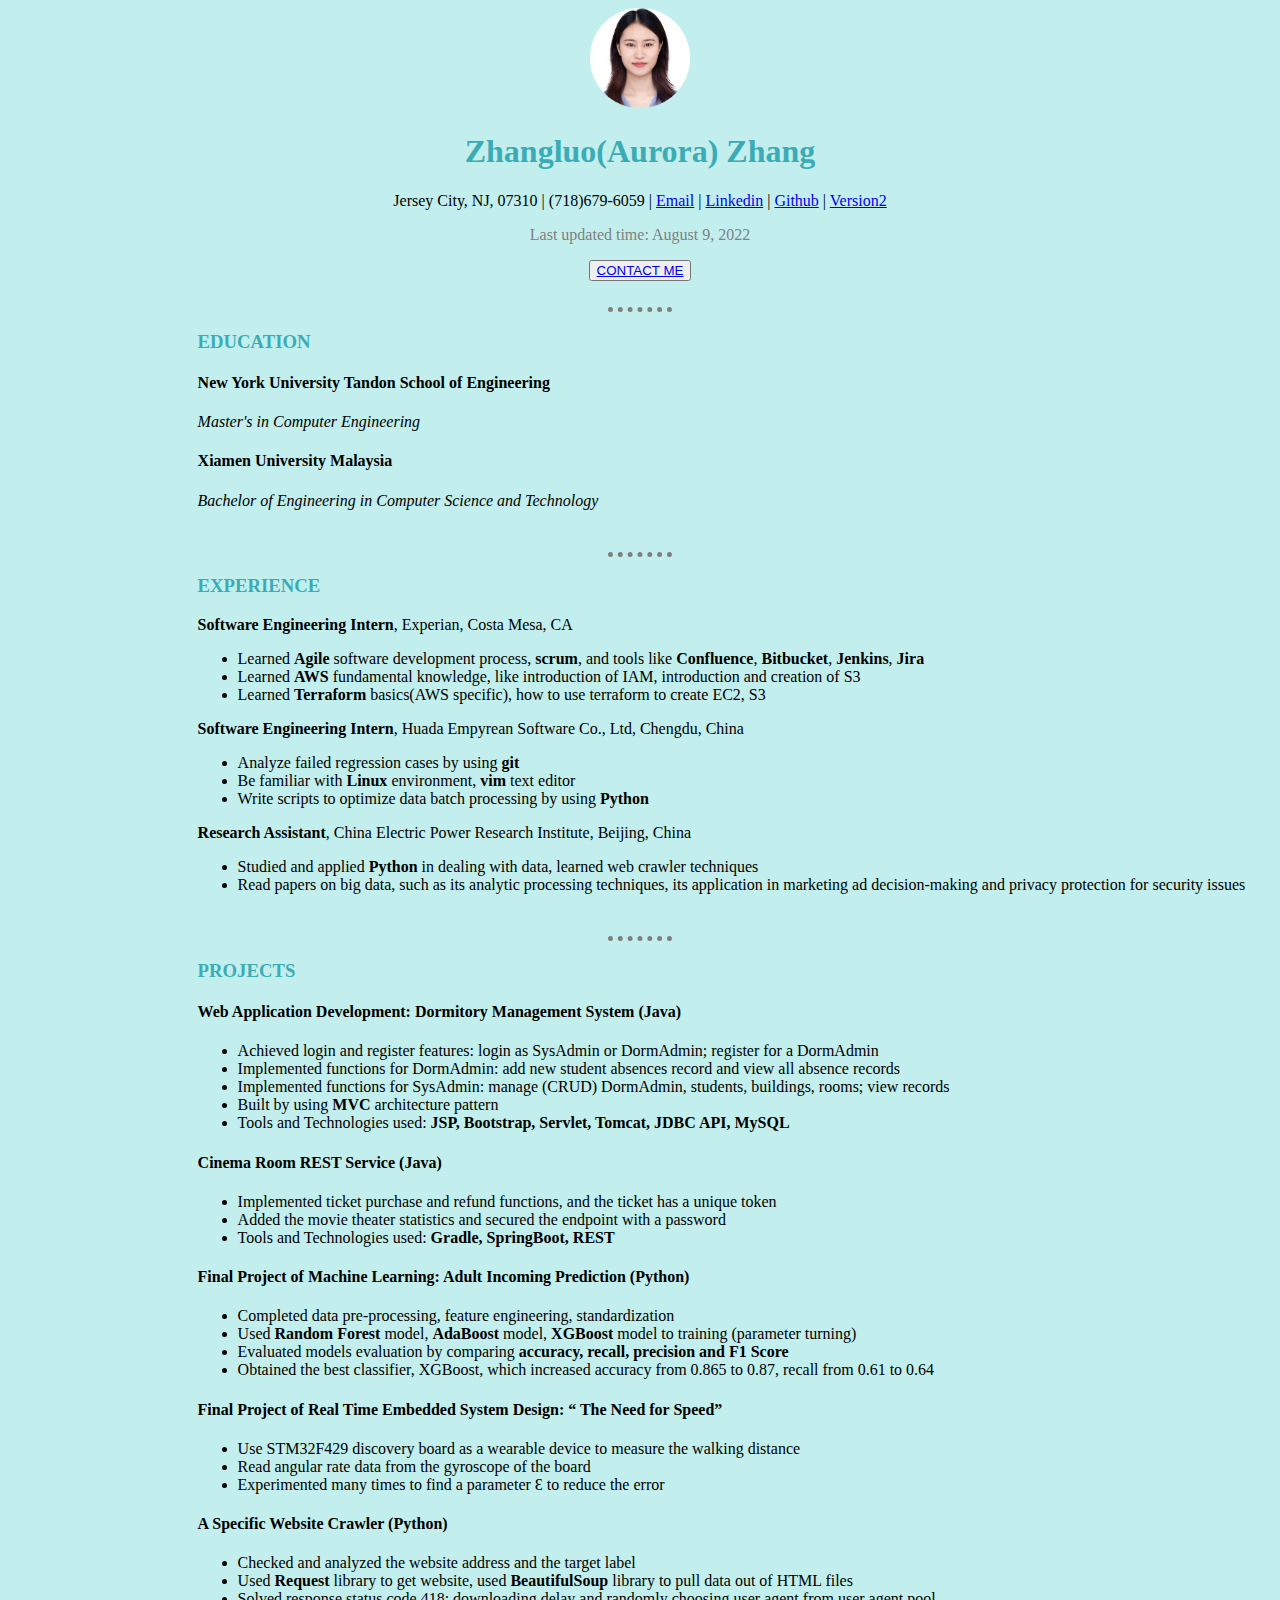
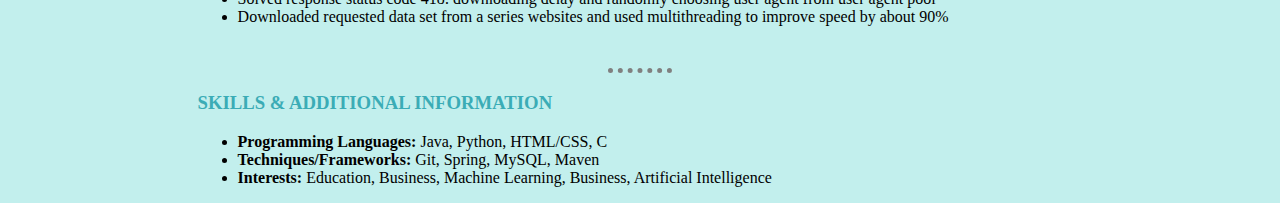
==== index.html @ bbf0d98d "version-2.2" ====
<!DOCTYPE html>
<html lang="en" dir="ltr">

<head>
  <meta charset="utf-8">
  <title>💗Aurora's Personal Site</title>
  <link rel="icon" href="favicon.ico">
  <link rel="stylesheet" href="css/styles.css">
</head>

<body>
  <section class="intro">
    <center>
      <img src="images/aurora-modified.png" alt="Aurora profile picture" width="100" height="100">
      <h1>Zhangluo(Aurora) Zhang</h1>
      <p>
        Jersey City, NJ, 07310 | (718)679-6059 |
        <a href="mailto:aaaurorastan@gmail.com?subject=No Subject">Email</a>
        | <a href="https://www.linkedin.com/in/zhangluo-zhang-b12257218/">Linkedin</a>
        | <a href="https://github.com/mirevas">Github</a>
        | <a href="version2.html">Version2</a>
      </p>
      <p style="color: grey">Last updated time: August 9, 2022</p>
      <a href="contact-me.html"><button type="button" value="CONTACT ME">CONTACT ME</a>
      
    </center>
  </section>
  <br>
  
  <hr>
  <section class="education">  
    <h3>EDUCATION</h3>
    <h4><strong>New York University Tandon School of Engineering</strong></h4>
    <p><em>Master's in Computer Engineering</em></p>
    <h4><strong>Xiamen University Malaysia</strong></h4>
    <p><em>Bachelor of Engineering in Computer Science and Technology</em></p>
    <br>
  </section>
  
  <hr>
  <section class="experience">
    <h3>EXPERIENCE</h3>
    <p><strong>Software Engineering Intern</strong>, Experian, Costa Mesa, CA</p>
    <ul>
      <li>Learned <strong>Agile</strong> software development process, <strong>scrum</strong>, and tools like <strong>Confluence</strong>, <strong>Bitbucket</strong>, <strong>Jenkins</strong>, <strong>Jira</strong></li>
      <li>Learned <strong>AWS</strong> fundamental knowledge, like introduction of IAM, introduction and creation of S3</li>
      <li>Learned <strong>Terraform</strong> basics(AWS specific), how to use terraform to create EC2, S3</li>
    </ul>
    <p><strong>Software Engineering Intern</strong>, Huada Empyrean Software Co., Ltd, Chengdu, China</p>
    <ul>
      <li>Analyze failed regression cases by using <strong>git</strong></li>
      <li>Be familiar with <strong>Linux</strong> environment, <strong>vim</strong> text editor</li>
      <li>Write scripts to optimize data batch processing by using <strong>Python</strong></li>
    </ul>

    <p><strong>Research Assistant</strong>, China Electric Power Research Institute, Beijing, China</p>
    <ul>
      <li>Studied and applied <strong>Python</strong> in dealing with data, learned web crawler techniques</li>
      <li>Read papers on big data, such as its analytic processing techniques, its application in marketing ad decision-making and privacy protection for security issues</li>
    </ul>
    <br>
  </section>

  <hr>
  <section class="projects">
    <h3>PROJECTS</h3>
    <h4><strong>Web Application Development: Dormitory Management System (Java)</strong></h4>
    <ul>
      <li>Achieved login and register features: login as SysAdmin or DormAdmin; register for a DormAdmin</li>
      <li>Implemented functions for DormAdmin: add new student absences record and view all absence records</li>
      <li>Implemented functions for SysAdmin: manage (CRUD) DormAdmin, students, buildings, rooms; view records</li>
      <li>Built by using <strong>MVC</strong> architecture pattern</li>
      <li>Tools and Technologies used: <strong>JSP, Bootstrap, Servlet, Tomcat, JDBC API, MySQL</strong></li>
    </ul>
    
    <h4><strong>Cinema Room REST Service (Java)</strong></h4>
    <ul>
      <li>Implemented ticket purchase and refund functions, and the ticket has a unique token</li>
      <li>Added the movie theater statistics and secured the endpoint with a password</li>
      <li>Tools and Technologies used: <strong>Gradle, SpringBoot, REST</strong></li>
    </ul>

    <h4><strong>Final Project of Machine Learning: Adult Incoming Prediction (Python)</strong></h4>
    <ul>
      <li>Completed data pre-processing, feature engineering, standardization</li>
      <li>Used <strong>Random Forest</strong> model, <strong>AdaBoost</strong> model, <strong>XGBoost</strong> model to training (parameter turning)</li>
      <li>Evaluated models evaluation by comparing <strong>accuracy, recall, precision and F1 Score</strong></li>
      <li>Obtained the best classifier, XGBoost, which increased accuracy from 0.865 to 0.87, recall from 0.61 to 0.64</li>
    </ul>

    <h4><strong>Final Project of Real Time Embedded System Design: “ The Need for Speed”</strong></h4>
    <ul>
      <li>Use STM32F429 discovery board as a wearable device to measure the walking distance</li>
      <li>Read angular rate data from the gyroscope of the board</li>
      <li>Experimented many times to find a parameter Ɛ to reduce the error</li>
    </ul>

    <h4><strong>A Specific Website Crawler (Python)</strong></h4>
    <ul>
      <li>Checked and analyzed the website address and the target label</li>
      <li>Used <strong>Request</strong> library to get website, used <strong>BeautifulSoup</strong> library to pull data out of HTML files</li>
      <li>Solved response status code 418: downloading delay and randomly choosing user agent from user agent pool</li>
      <li>Downloaded requested data set from a series websites and used multithreading to improve speed by about 90%</li>
    </ul>
    <br>
  </section>

  <hr>
  <section class="skills">
    <h3>SKILLS & ADDITIONAL INFORMATION</h3>
    <ul>
      <li><strong>Programming Languages: </strong>Java, Python, HTML/CSS, C</li>
      <li><strong>Techniques/Frameworks: </strong>Git, Spring, MySQL, Maven</li>
      <li><strong>Interests: </strong>Education, Business, Machine Learning, Business, Artificial Intelligence</li>
    </ul>
  </section>

</body>

</html>
---- css/styles.css ----
body {
  background-color: #c2efed;
}

hr {
  border-style: none;
  border-top: dotted;
  border-color: grey;
  border-width: 5px;
  width: 5%
}

h1,h3 {
  color: #3BACB6;
}

.education, .experience, .projects, .skills, .contact-me{ 
  margin-left: 15%;
}
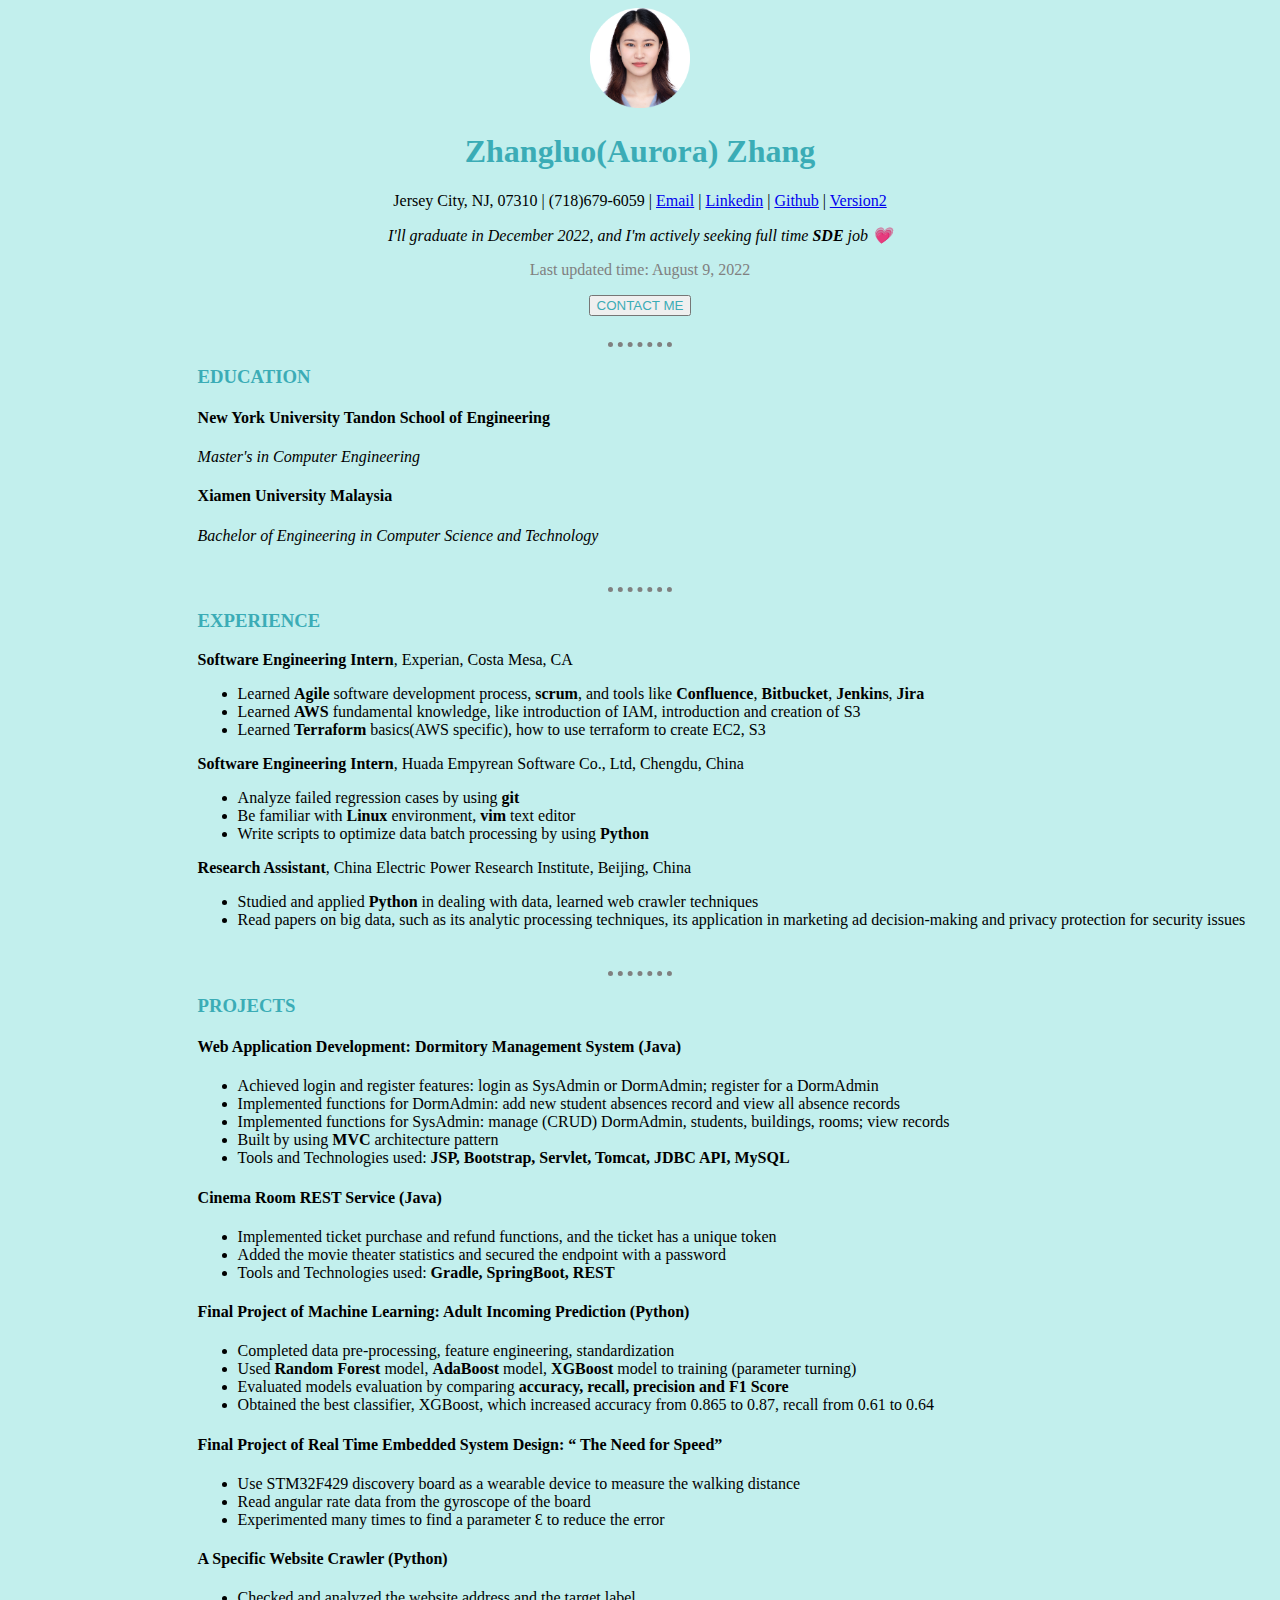
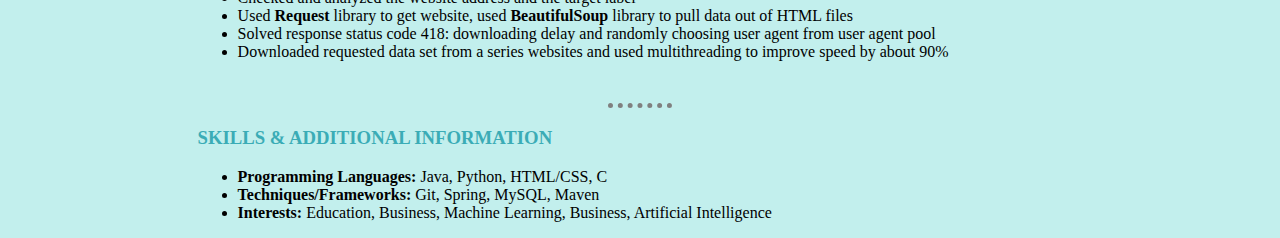
==== commit 76d4b477: "version-2.3" ====
--- a/index.html
+++ b/index.html
@@ -20,9 +20,9 @@
         | <a href="https://github.com/mirevas">Github</a>
         | <a href="version2.html">Version2</a>
       </p>
+      <em>I'll graduate in December 2022, and I'm actively seeking full time <strong>SDE</strong> job 💗 </em>
       <p style="color: grey">Last updated time: August 9, 2022</p>
-      <a href="contact-me.html"><button type="button" value="CONTACT ME">CONTACT ME</a>
-      
+      <a class="button" href="contact-me.html"><button type="button" value="CONTACT ME">CONTACT ME</a>  
     </center>
   </section>
   <br>
--- a/css/styles.css
+++ b/css/styles.css
@@ -16,4 +16,9 @@
 
 .education, .experience, .projects, .skills, .contact-me{ 
   margin-left: 15%;
+}
+
+.button {
+  text-decoration: none;
+  color: #3BACB6;
 }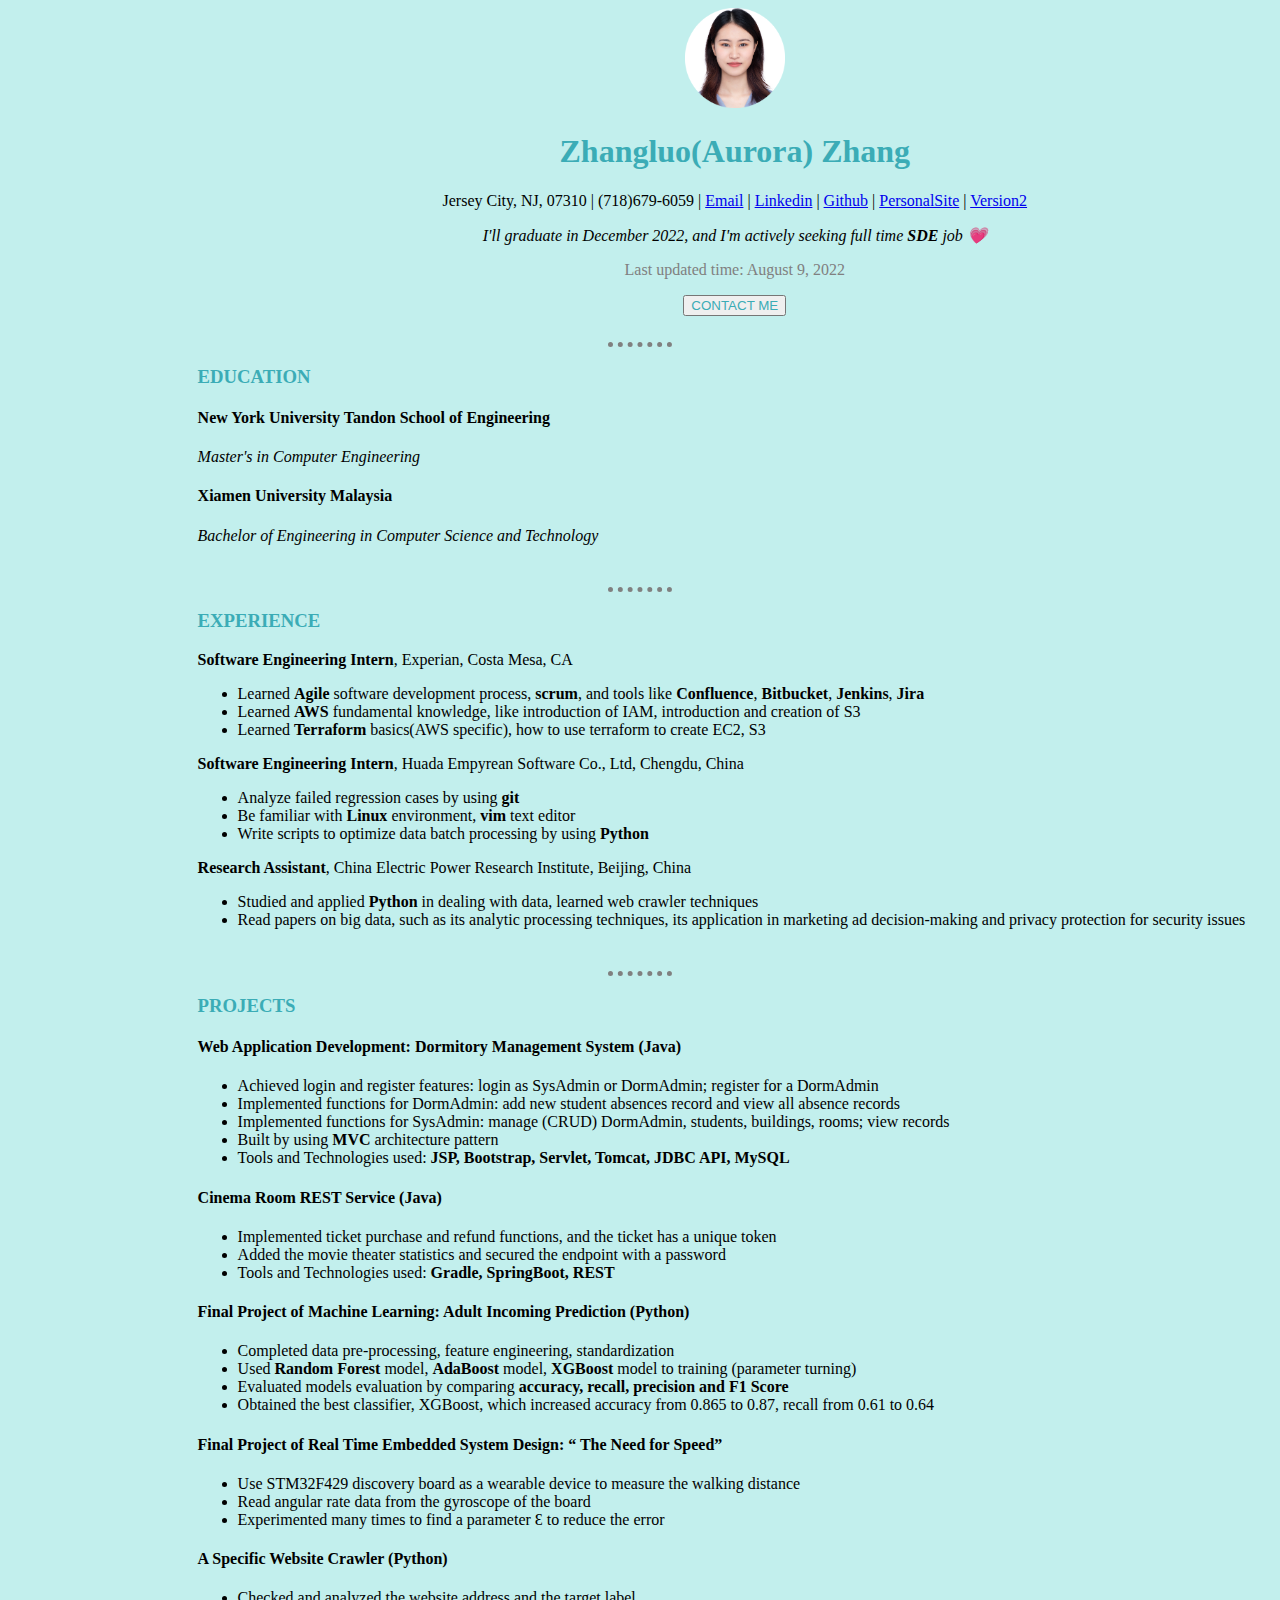
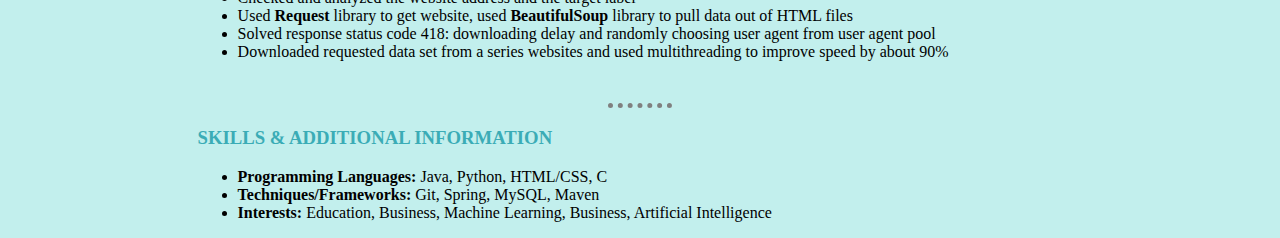
==== commit 0ec29fbc: "version-2.6" ====
--- a/index.html
+++ b/index.html
@@ -18,6 +18,7 @@
         <a href="mailto:aaaurorastan@gmail.com?subject=No Subject">Email</a>
         | <a href="https://www.linkedin.com/in/zhangluo-zhang-b12257218/">Linkedin</a>
         | <a href="https://github.com/mirevas">Github</a>
+        | <a href="https://mirevas.github.io/mySite/personalSite/index.html">PersonalSite</a>
         | <a href="version2.html">Version2</a>
       </p>
       <em>I'll graduate in December 2022, and I'm actively seeking full time <strong>SDE</strong> job 💗 </em>
--- a/css/styles.css
+++ b/css/styles.css
@@ -14,7 +14,7 @@
   color: #3BACB6;
 }
 
-.education, .experience, .projects, .skills, .contact-me{ 
+.education, .experience, .projects, .skills, .contact-me, .intro { 
   margin-left: 15%;
 }
 
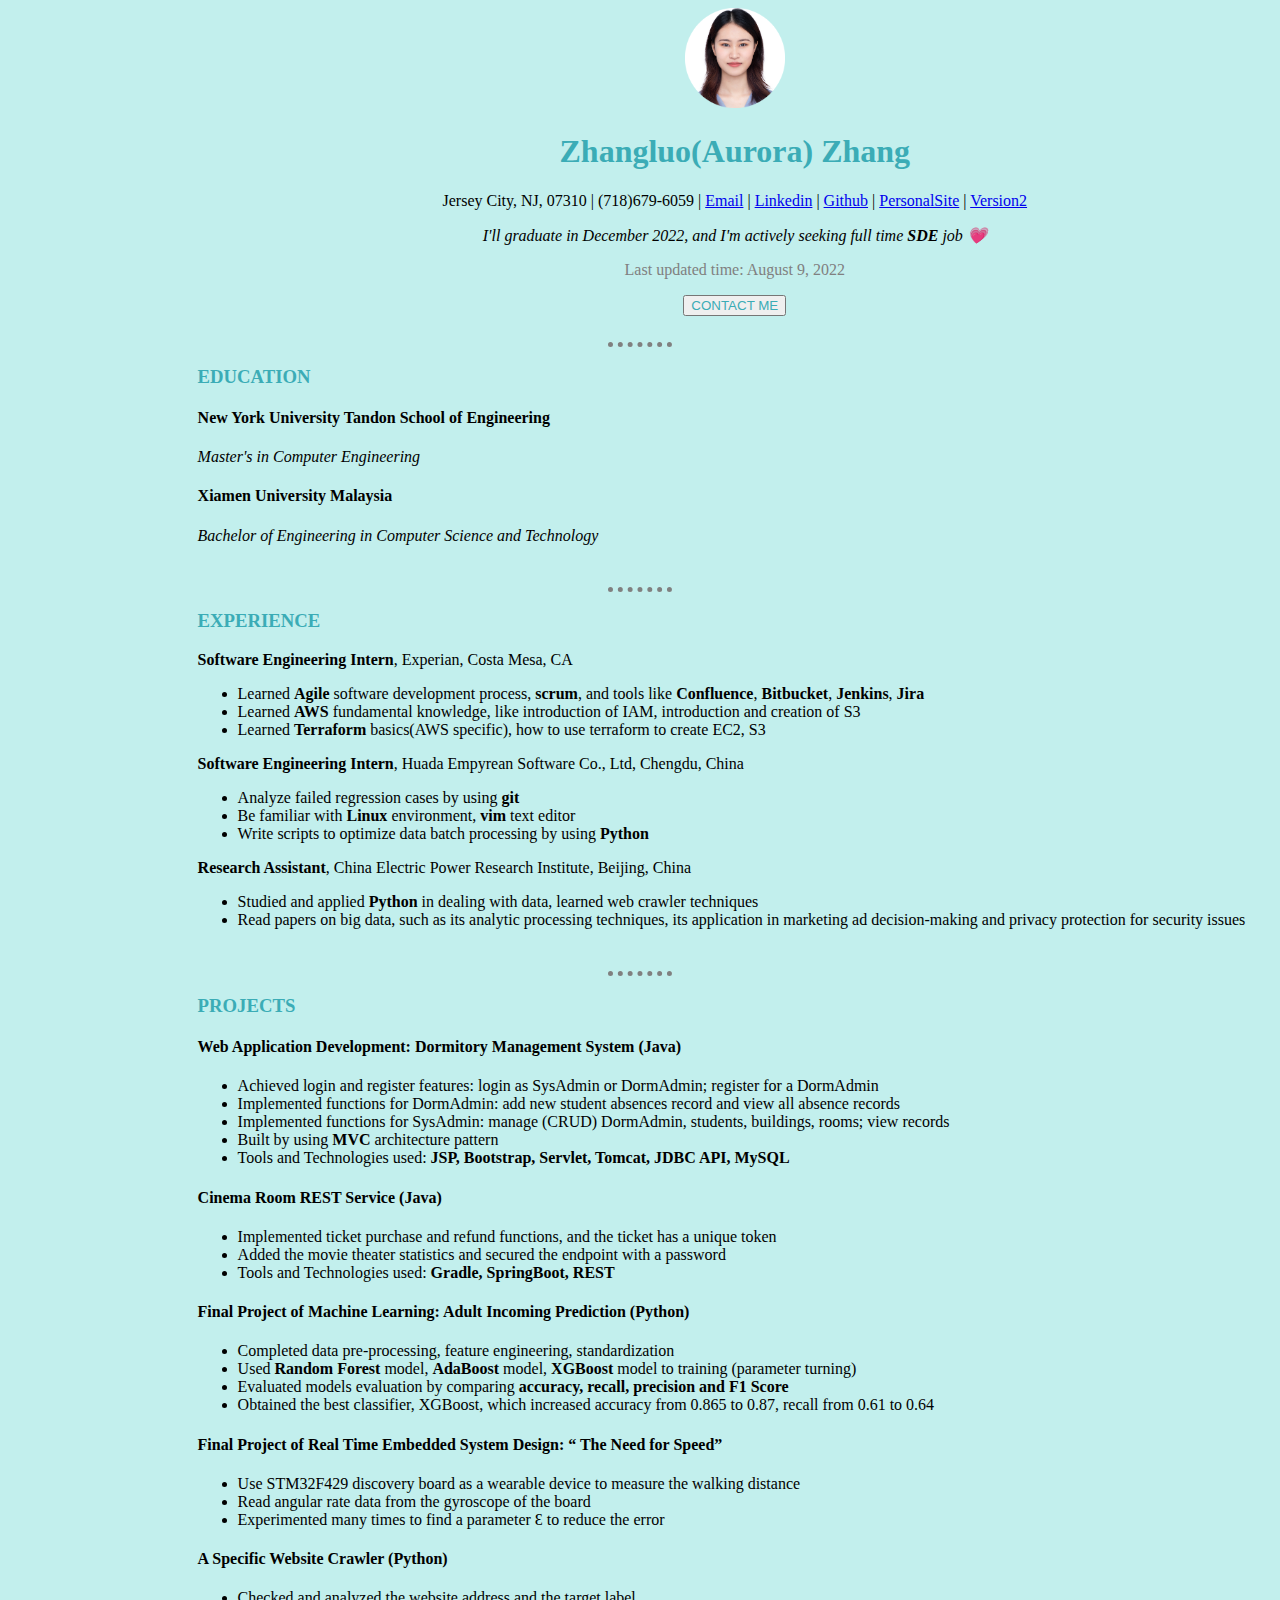
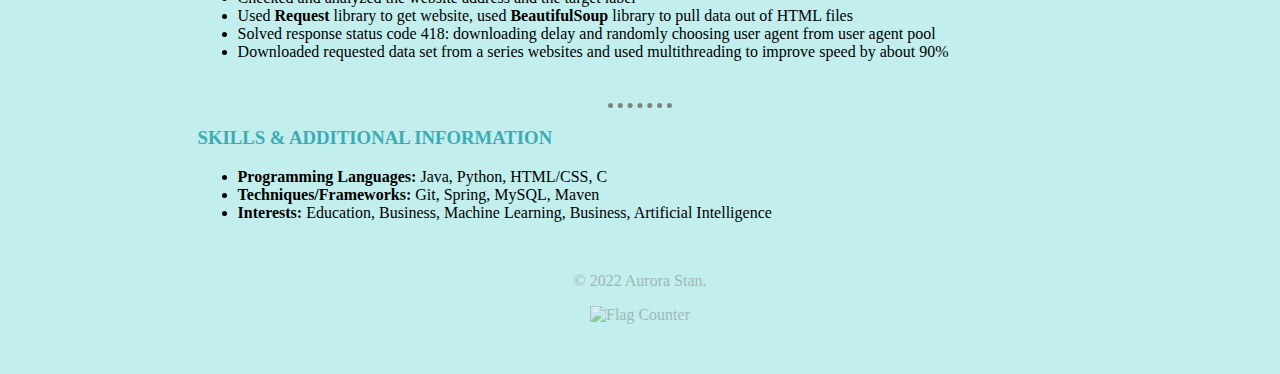
==== commit b53eedff: "version-2.8" ====
--- a/index.html
+++ b/index.html
@@ -3,7 +3,7 @@
 
 <head>
   <meta charset="utf-8">
-  <title>💗Aurora's Personal Site</title>
+  <title>💗Aurora's Resume</title>
   <link rel="icon" href="favicon.ico">
   <link rel="stylesheet" href="css/styles.css">
 </head>
@@ -23,7 +23,7 @@
       </p>
       <em>I'll graduate in December 2022, and I'm actively seeking full time <strong>SDE</strong> job 💗 </em>
       <p style="color: grey">Last updated time: August 9, 2022</p>
-      <a class="button" href="contact-me.html"><button type="button" value="CONTACT ME">CONTACT ME</a>  
+      <a class="button" href="contact-me.html"><button type="button" value="CONTACT ME">CONTACT ME</a> 
     </center>
   </section>
   <br>
@@ -115,6 +115,11 @@
       <li><strong>Interests: </strong>Education, Business, Machine Learning, Business, Artificial Intelligence</li>
     </ul>
   </section>
+  
+  <footer class="footer">
+    <p class="copyright">© 2022 Aurora Stan.</p>
+    <img src="https://s01.flagcounter.com/mini/Cpe6/bg_C2EFED/txt_000000/border_C2EFED/flags_0/" alt="Flag Counter" border="0">
+  </footer>
 
 </body>
 
--- a/css/styles.css
+++ b/css/styles.css
@@ -21,4 +21,11 @@
 .button {
   text-decoration: none;
   color: #3BACB6;
+}
+
+.footer {
+  margin: 50px auto;
+  text-align:center;
+  color: gray;
+  opacity: 0.5;
 }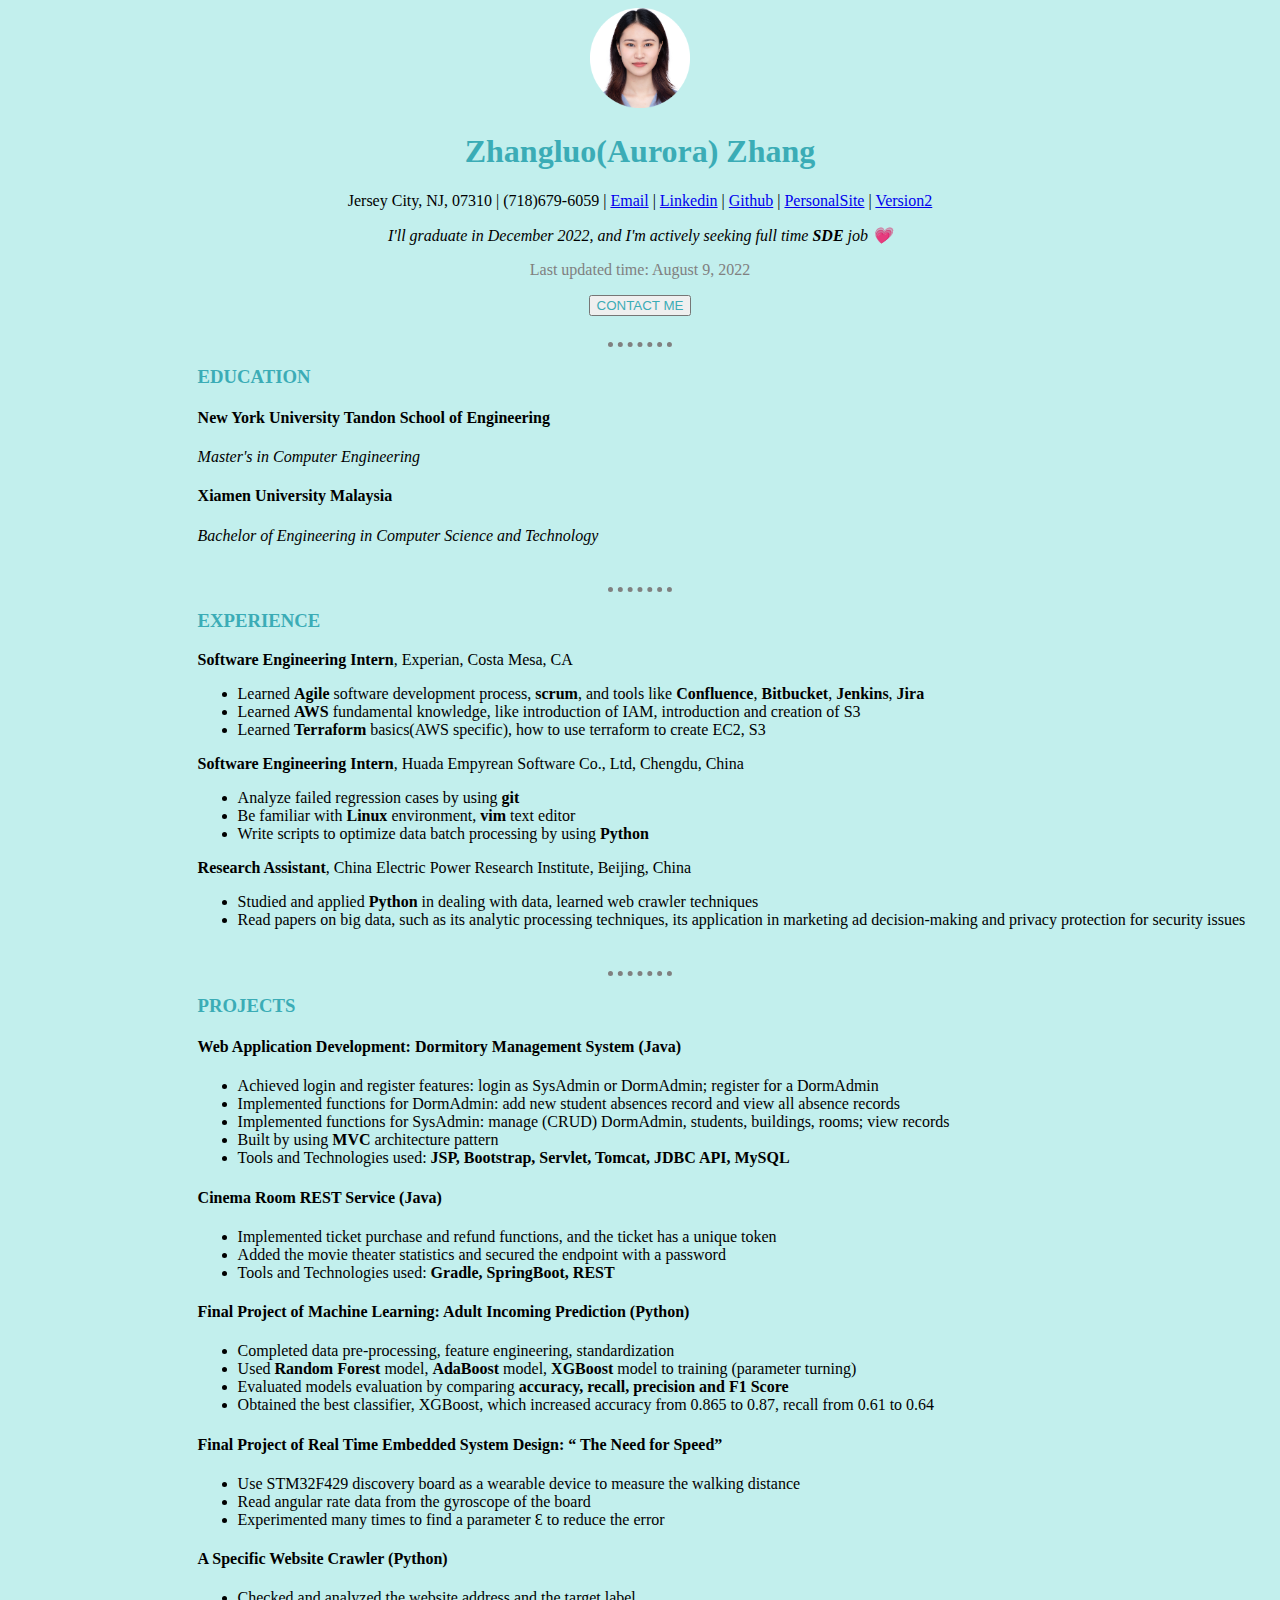
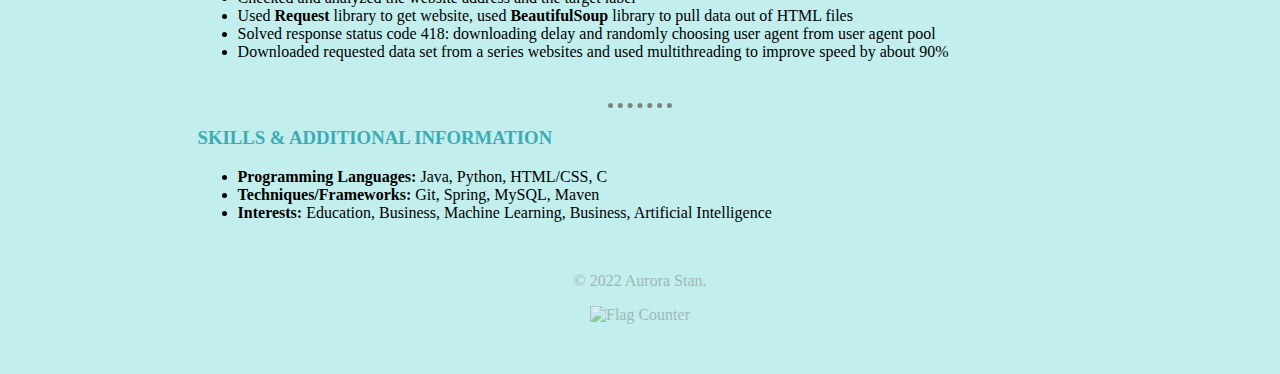
==== commit 32256101: "version-2.9" ====
--- a/index.html
+++ b/index.html
@@ -9,7 +9,7 @@
 </head>
 
 <body>
-  <section class="intro">
+  <section class="introVersion1">
     <center>
       <img src="images/aurora-modified.png" alt="Aurora profile picture" width="100" height="100">
       <h1>Zhangluo(Aurora) Zhang</h1>
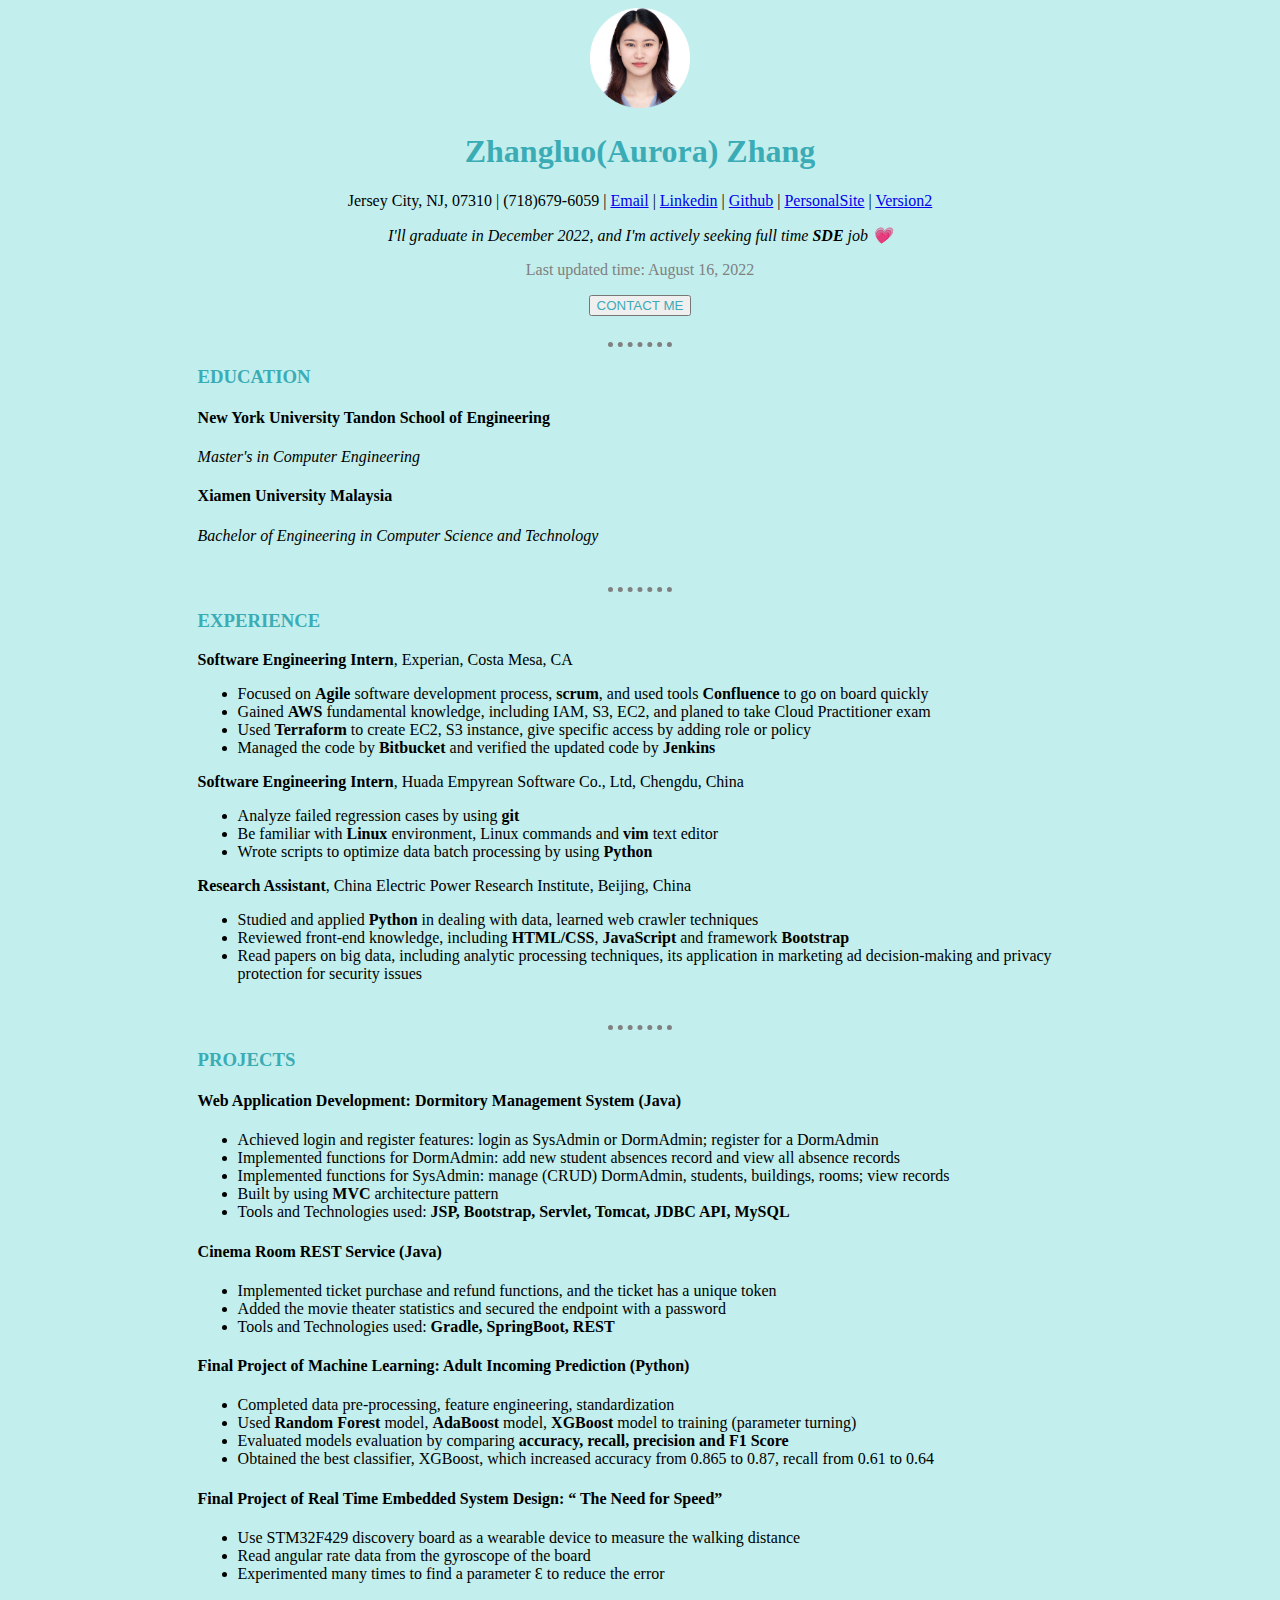
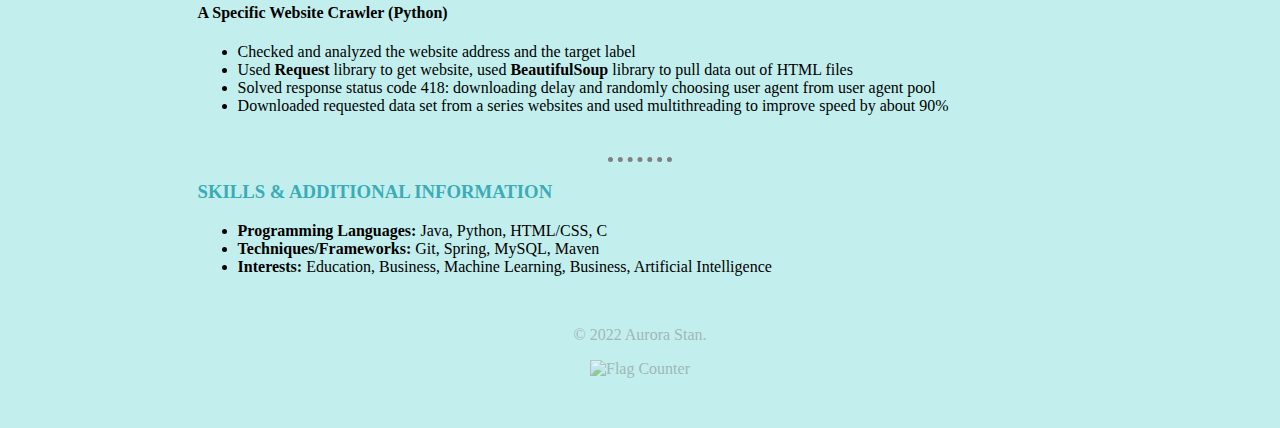
==== commit 9498dd57: "version-3.0" ====
--- a/index.html
+++ b/index.html
@@ -22,7 +22,7 @@
         | <a href="version2.html">Version2</a>
       </p>
       <em>I'll graduate in December 2022, and I'm actively seeking full time <strong>SDE</strong> job 💗 </em>
-      <p style="color: grey">Last updated time: August 9, 2022</p>
+      <p style="color: grey">Last updated time: August 16, 2022</p>
       <a class="button" href="contact-me.html"><button type="button" value="CONTACT ME">CONTACT ME</a> 
     </center>
   </section>
@@ -43,21 +43,23 @@
     <h3>EXPERIENCE</h3>
     <p><strong>Software Engineering Intern</strong>, Experian, Costa Mesa, CA</p>
     <ul>
-      <li>Learned <strong>Agile</strong> software development process, <strong>scrum</strong>, and tools like <strong>Confluence</strong>, <strong>Bitbucket</strong>, <strong>Jenkins</strong>, <strong>Jira</strong></li>
-      <li>Learned <strong>AWS</strong> fundamental knowledge, like introduction of IAM, introduction and creation of S3</li>
-      <li>Learned <strong>Terraform</strong> basics(AWS specific), how to use terraform to create EC2, S3</li>
+      <li>Focused on <strong>Agile</strong> software development process, <strong>scrum</strong>, and used tools <strong>Confluence</strong> to go on board quickly</li>
+      <li>Gained <strong>AWS</strong> fundamental knowledge, including IAM, S3, EC2, and planed to take Cloud Practitioner exam</li>
+      <li>Used <strong>Terraform</strong> to create EC2, S3 instance, give specific access by adding role or policy</li>
+      <li>Managed the code by <strong>Bitbucket</strong> and verified the updated code by <strong>Jenkins</strong></li>
     </ul>
     <p><strong>Software Engineering Intern</strong>, Huada Empyrean Software Co., Ltd, Chengdu, China</p>
     <ul>
       <li>Analyze failed regression cases by using <strong>git</strong></li>
-      <li>Be familiar with <strong>Linux</strong> environment, <strong>vim</strong> text editor</li>
-      <li>Write scripts to optimize data batch processing by using <strong>Python</strong></li>
+      <li>Be familiar with <strong>Linux</strong> environment, Linux commands and <strong>vim</strong> text editor</li>
+      <li>Wrote scripts to optimize data batch processing by using <strong>Python</strong></li>
     </ul>
 
     <p><strong>Research Assistant</strong>, China Electric Power Research Institute, Beijing, China</p>
     <ul>
       <li>Studied and applied <strong>Python</strong> in dealing with data, learned web crawler techniques</li>
-      <li>Read papers on big data, such as its analytic processing techniques, its application in marketing ad decision-making and privacy protection for security issues</li>
+      <li>Reviewed front-end knowledge, including <strong>HTML/CSS</strong>, <strong>JavaScript</strong> and framework <strong>Bootstrap</strong></li>
+      <li>Read papers on big data, including analytic processing techniques, its application in marketing ad decision-making and privacy protection for security issues</li>
     </ul>
     <br>
   </section>
--- a/css/styles.css
+++ b/css/styles.css
@@ -16,6 +16,7 @@
 
 .education, .experience, .projects, .skills, .contact-me, .intro { 
   margin-left: 15%;
+  margin-right: 15%;
 }
 
 .button {
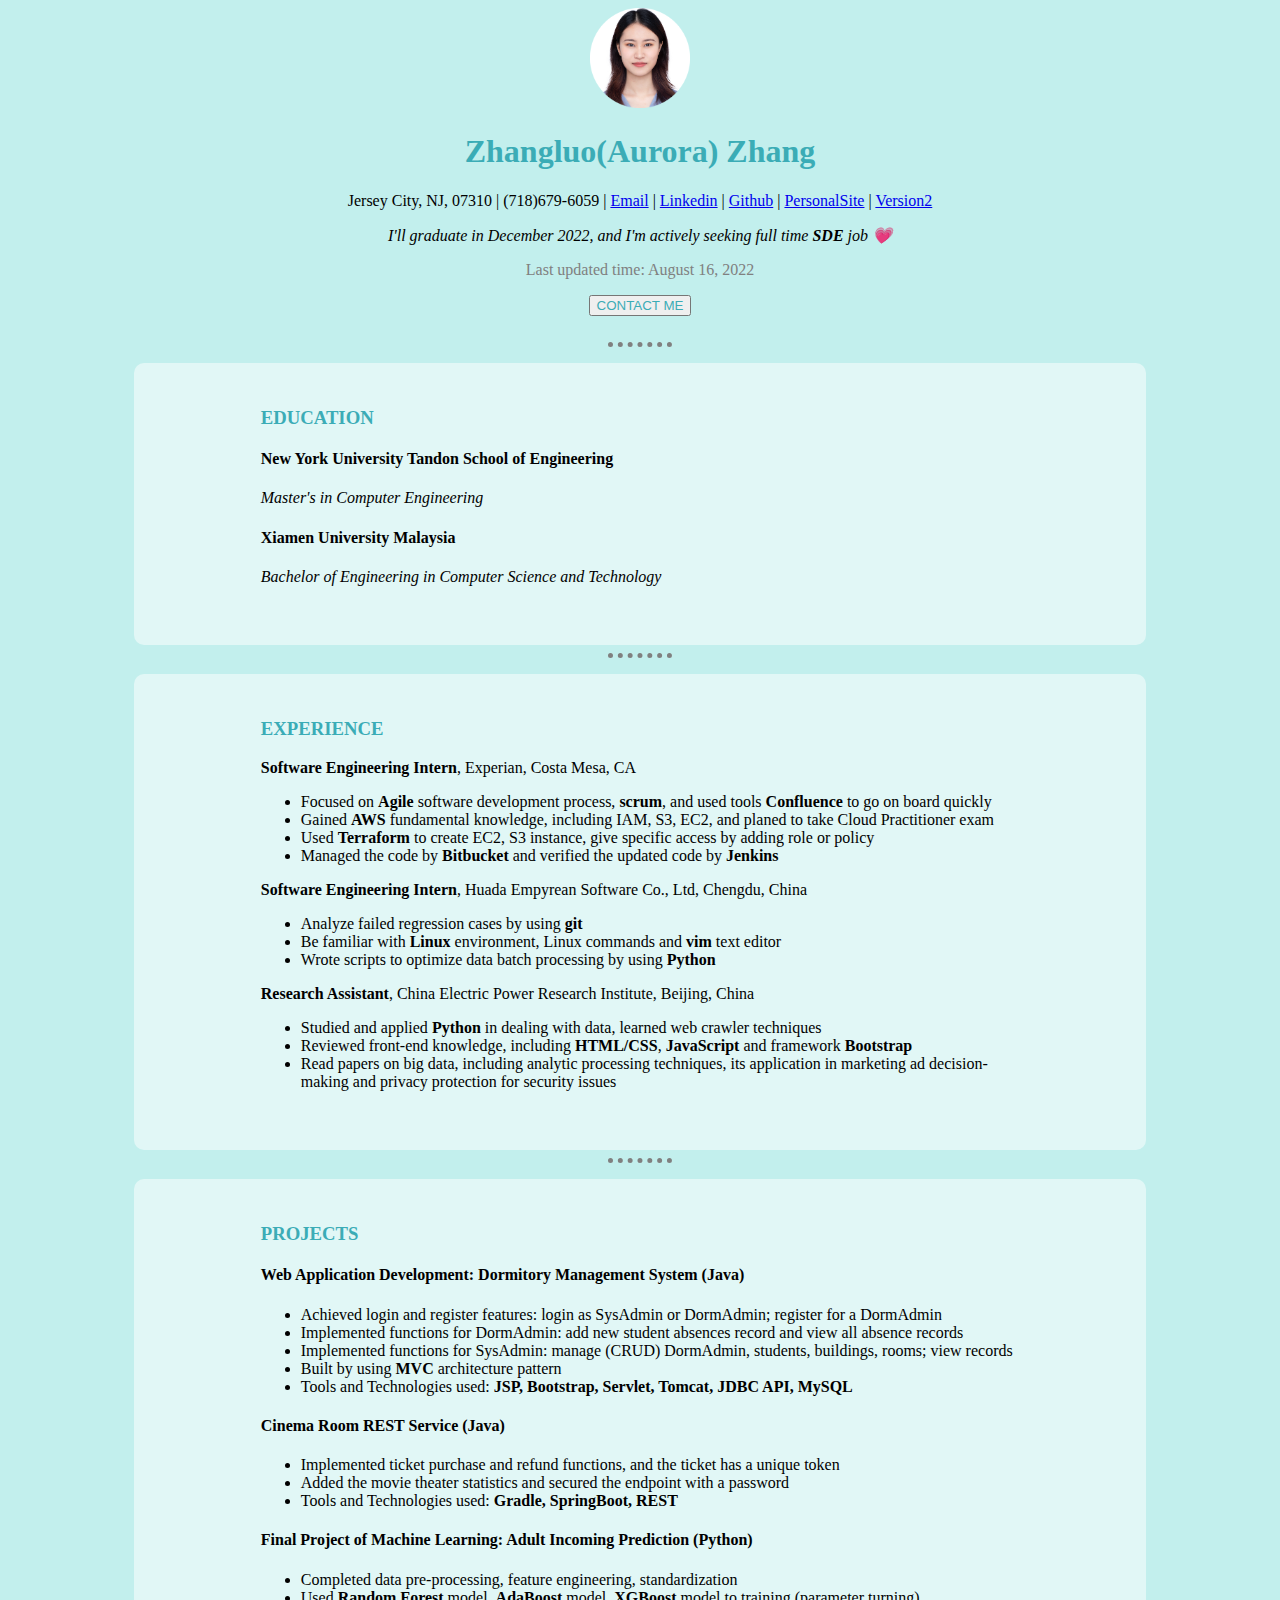
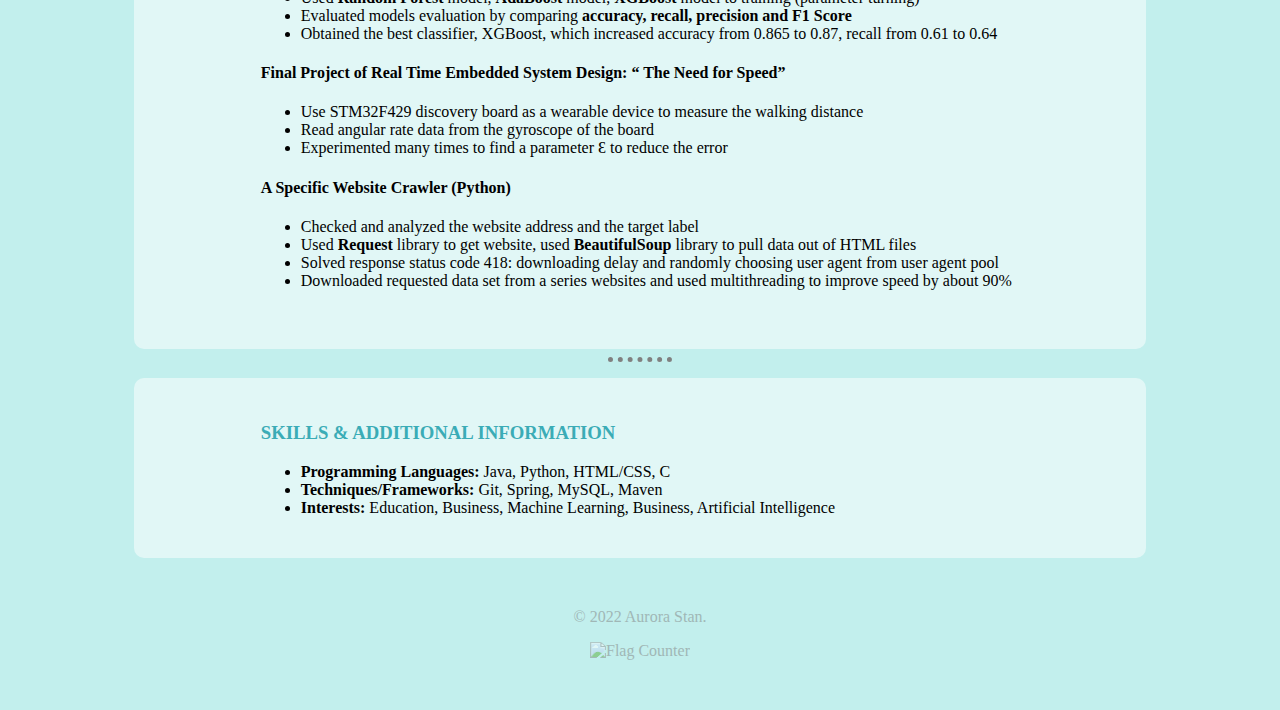
==== commit a68c6f37: "version-3.1" ====
--- a/index.html
+++ b/index.html
@@ -29,7 +29,7 @@
   <br>
   
   <hr>
-  <section class="education">  
+  <section class="education background">  
     <h3>EDUCATION</h3>
     <h4><strong>New York University Tandon School of Engineering</strong></h4>
     <p><em>Master's in Computer Engineering</em></p>
@@ -39,7 +39,7 @@
   </section>
   
   <hr>
-  <section class="experience">
+  <section class="experience background">
     <h3>EXPERIENCE</h3>
     <p><strong>Software Engineering Intern</strong>, Experian, Costa Mesa, CA</p>
     <ul>
@@ -65,7 +65,7 @@
   </section>
 
   <hr>
-  <section class="projects">
+  <section class="projects background">
     <h3>PROJECTS</h3>
     <h4><strong>Web Application Development: Dormitory Management System (Java)</strong></h4>
     <ul>
@@ -109,7 +109,7 @@
   </section>
 
   <hr>
-  <section class="skills">
+  <section class="skills background">
     <h3>SKILLS & ADDITIONAL INFORMATION</h3>
     <ul>
       <li><strong>Programming Languages: </strong>Java, Python, HTML/CSS, C</li>
--- a/css/styles.css
+++ b/css/styles.css
@@ -7,7 +7,8 @@
   border-top: dotted;
   border-color: grey;
   border-width: 5px;
-  width: 5%
+  width: 5%;
+  padding-bottom: 8px;
 }
 
 h1,h3 {
@@ -15,8 +16,14 @@
 }
 
 .education, .experience, .projects, .skills, .contact-me, .intro { 
-  margin-left: 15%;
-  margin-right: 15%;
+  padding: 2% 10%;
+}
+
+.background {
+  margin-left: 10%;
+  margin-right: 10%;
+  background: rgba(255, 255, 255, .5);
+  border-radius: 10px;
 }
 
 .button {
